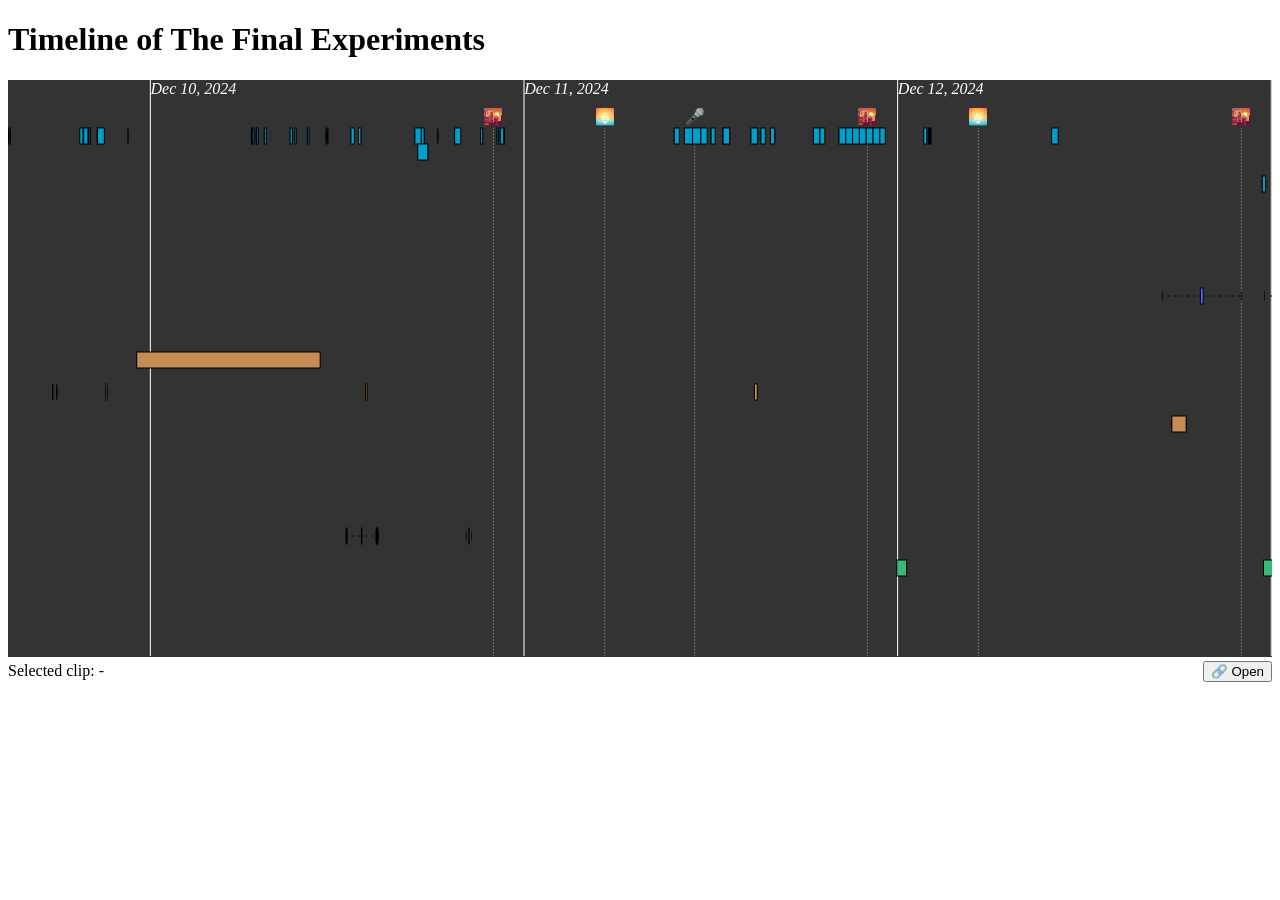
==== tfe-videos/index.html @ 9221a456 "Made clips selectable and added a button to open the video in a new tab instead of switching to the " ====
<!DOCTYPE html>
<html lang="en">

<head>
  <meta charset="utf-8">
  <meta name="viewport" content="width=device-width, initial-scale=1">
  <title>TFE Video Times</title>
  <link rel="stylesheet" href="style.css">
  <script defer type="module">
    import { closePopupWindow, showClipInfo, openClipLink } from "./video-times.js";
    window.closePopupWindow = closePopupWindow;
    window.showClipInfo = showClipInfo;
    window.openClipLink = openClipLink;
  </script>
</head>

<body>
	<h1>Timeline of The Final Experiments</h1>
	<div id="player1"></div>
	<div id="timeline"></div>
	<div id="svgContainer" class="timeline"></div>
  <div class="hori-flex">
    <div>Selected clip:&nbsp;</div>
    <div id="clip-name" style="flex-grow: 1; text-overflow: ellipsis; overflow: hidden" width="100%">-</div>
    <!--<button onclick="showClipInfo()">🎞️ Info</button>-->
    <button onclick="openClipLink()">🔗 Open</button>
  </div>
  <div id="popup-background" onclick="closePopupWindow()">
    <div id="popup-window" onclick="event.stopPropagation()">
      <div id="popup-caption">
        <div id="popup-title">Clip properties</div>
        <a id="popup-close-button" role="button" href="javascript:closePopupWindow();">✖</a>
      </div>
      <table>
        <tr>
          <th>Video</th>
          <td><a href="https://www.youtube.com/watch?v=Uo_kV3w5dCg" target="_blank">Timelapse of flight QF27 10-Dec-2024 en route to The Final Experiment Expedition</a></td>
        </tr>
        <tr>
          <th>Segment</th>
          <td>(Full video)</td>
        </tr>
        <tr>
          <th>Confidence interval</th>
          <td>±0.3 s</td>
        </tr>
        <tr>
          <th>Properties</th>
          <td>not live, timelapse</td>
        </tr>
      </table>
    </div>
  </div>
</body>

</html>
---- tfe-videos/style.css ----
tr:nth-child(odd) {
	background: white;
}
 
tr:nth-child(even) {
	background: silver;
}

tr:nth-child(odd) th {
	background: white;
}
 
tr:nth-child(even) th {
	background: silver;
}

.timeline {
	overflow-x: scroll;
}

#popup-background {
	position: fixed;
	width: 100%;
	height: 100%;
	background: rgba(0, 0, 0, 0.5);
	margin: auto;
	top: 0;
	right: 0;
	bottom: 0;
	left: 0;
	z-index: 10;
	display: none;
}

#popup-window {
	position: fixed;
	width: fit-content;
	height: fit-content;
	background: white;
	overflow: hidden;
	margin: auto;
	box-shadow: 0px 0px 50px black;
	border-radius: 20px;
	top: 0;
	right: 0;
	bottom: 0;
	left: 0;
	z-index: 11;
}

#popup-caption {
	background-color: cornflowerblue;
	padding: 15px;
	padding-top: 6px;
	padding-bottom: 8px;
	font-family: sans-serif;
	font-weight: bold;
	font-size: x-large;
	display: flex;
	align-items: baseline;
}

#popup-title {
	text-align: center;
	flex-grow: 1;
}

#popup-close-button {
	color: black;
	text-decoration: none;
	margin-left: 10px;
}

.hori-flex {
	display: flex;
	align-items: baseline;
	white-space: nowrap;
}
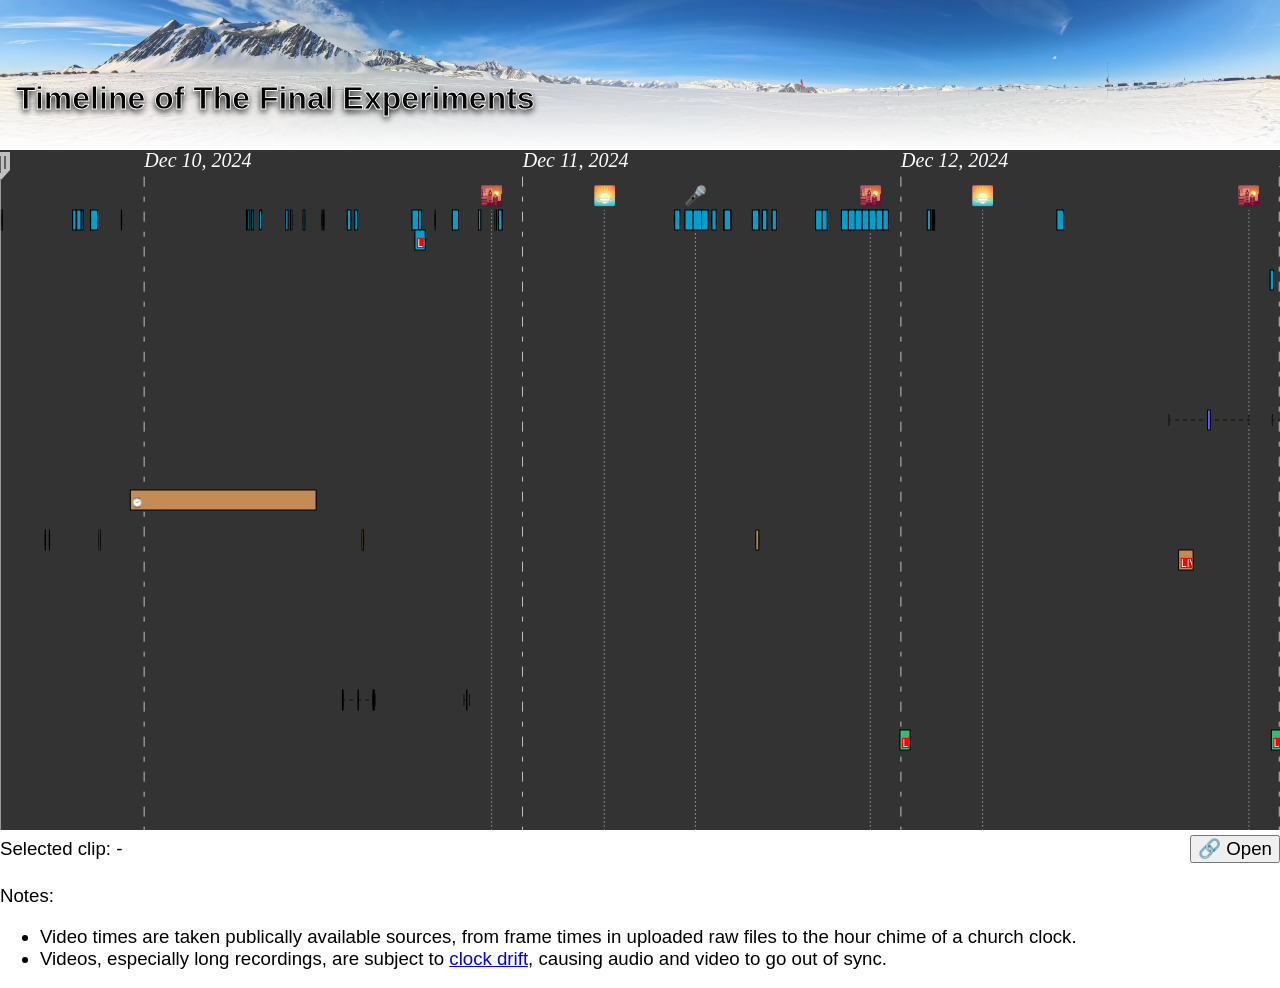
==== commit ab81ffee: "Added a draggable tracker to the top of the timeline. No functionality yet." ====
--- a/tfe-videos/index.html
+++ b/tfe-videos/index.html
@@ -16,15 +16,21 @@
 
 <body>
 	<h1>Timeline of The Final Experiments</h1>
-	<div id="player1"></div>
 	<div id="timeline"></div>
-	<div id="svgContainer" class="timeline"></div>
+  <div id="svgContainer" class="timeline"></div>
   <div class="hori-flex">
     <div>Selected clip:&nbsp;</div>
     <div id="clip-name" style="flex-grow: 1; text-overflow: ellipsis; overflow: hidden" width="100%">-</div>
     <!--<button onclick="showClipInfo()">🎞️ Info</button>-->
     <button onclick="openClipLink()">🔗 Open</button>
   </div>
+  <br/>
+  Notes:
+  <ul>
+    <li>Video times are taken publically available sources, from frame times in uploaded raw files to the hour chime of a church clock.</li>
+    <li>Videos, especially long recordings, are subject to <a href="https://protyposis.net/files/mmm2015-timedrift-cameraready.pdf" target="_blank">clock drift</a>, causing audio and video to go out of sync.</li>
+  </ul> 
+	
   <div id="popup-background" onclick="closePopupWindow()">
     <div id="popup-window" onclick="event.stopPropagation()">
       <div id="popup-caption">
--- a/tfe-videos/style.css
+++ b/tfe-videos/style.css
@@ -1,3 +1,28 @@
+* {
+	font-size: 14pt;
+	font-family: 'Trebuchet MS', 'Lucida Sans Unicode', 'Lucida Grande', 'Lucida Sans', Arial, sans-serif;
+}
+
+body {
+	margin: 0;
+}
+
+h1 {
+	font-family: 'Segoe UI', Tahoma, Geneva, Verdana, sans-serif;
+	font-size: 24pt;
+	font-weight: 900;
+	color: black;
+	-webkit-text-fill-color: black;
+	-webkit-text-stroke: 0.9px white;
+	text-shadow: 0 3px 6px black;
+	padding-left: 0.5em;
+	position: relative;
+	background-image: url("img/header.png");
+	background-position: 1000px 0px;
+	height: 70px;
+	padding-top: 80px;
+	margin: 0;
+}
 
 tr:nth-child(odd) {
 	background: white;
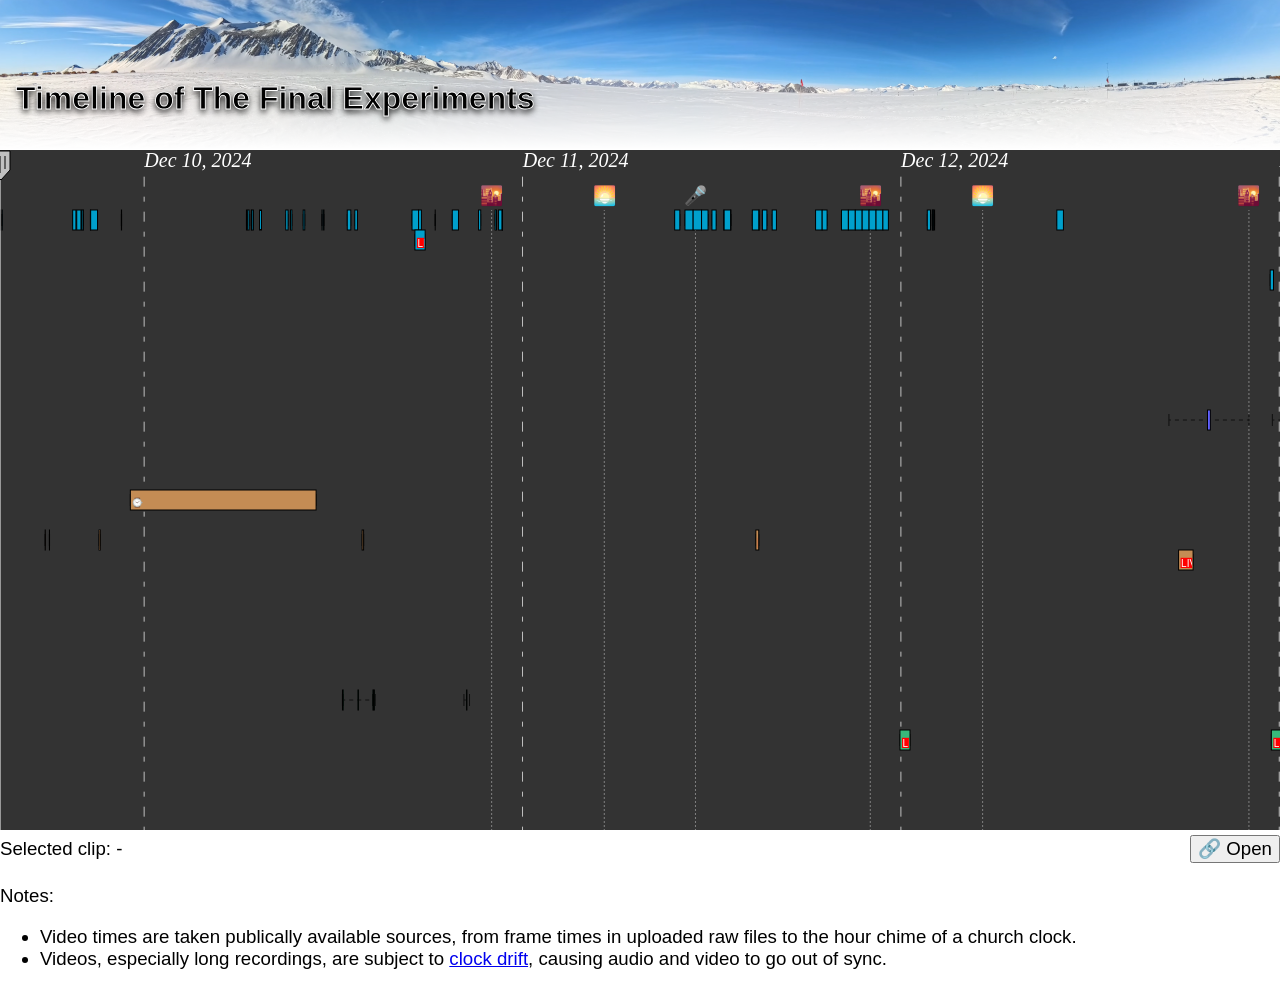
==== commit a5d8a44a: "Added basic HTML5 video preview." ====
--- a/tfe-videos/index.html
+++ b/tfe-videos/index.html
@@ -24,12 +24,13 @@
     <!--<button onclick="showClipInfo()">🎞️ Info</button>-->
     <button onclick="openClipLink()">🔗 Open</button>
   </div>
+  <div id="video-previews"></div>
   <br/>
   Notes:
   <ul>
     <li>Video times are taken publically available sources, from frame times in uploaded raw files to the hour chime of a church clock.</li>
     <li>Videos, especially long recordings, are subject to <a href="https://protyposis.net/files/mmm2015-timedrift-cameraready.pdf" target="_blank">clock drift</a>, causing audio and video to go out of sync.</li>
-  </ul> 
+  </ul>
 	
   <div id="popup-background" onclick="closePopupWindow()">
     <div id="popup-window" onclick="event.stopPropagation()">
--- a/tfe-videos/style.css
+++ b/tfe-videos/style.css
@@ -102,3 +102,7 @@
 	align-items: baseline;
 	white-space: nowrap;
 }
+
+#video-preview {
+	display: flex;
+}
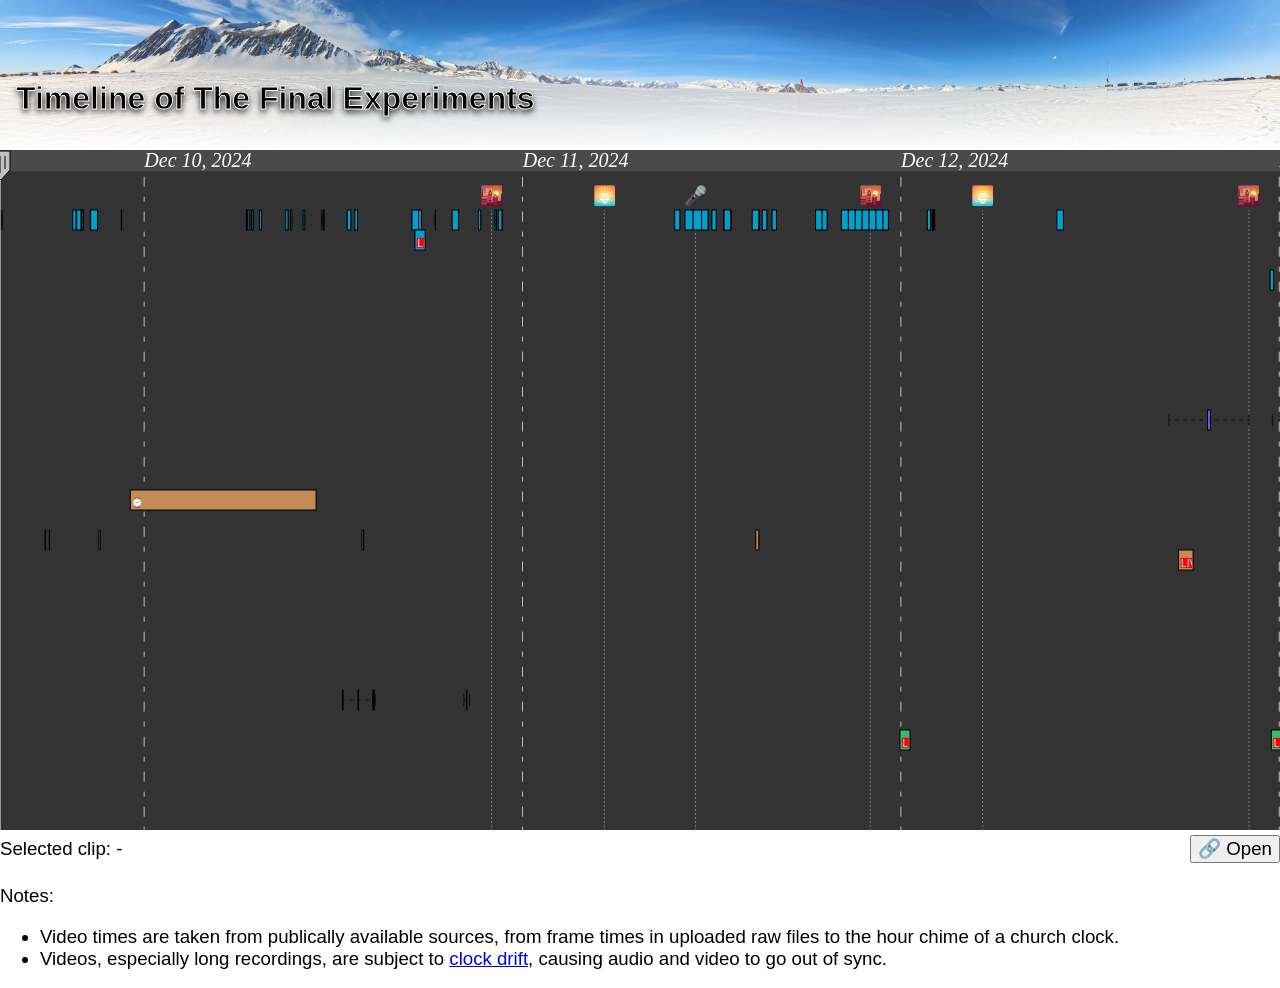
==== commit 3080d40b: "Added clickable bar behind the tracker, to facilitate jumping to a point in time. Clicking a clip no" ====
--- a/tfe-videos/index.html
+++ b/tfe-videos/index.html
@@ -28,7 +28,7 @@
   <br/>
   Notes:
   <ul>
-    <li>Video times are taken publically available sources, from frame times in uploaded raw files to the hour chime of a church clock.</li>
+    <li>Video times are taken from publically available sources, from frame times in uploaded raw files to the hour chime of a church clock.</li>
     <li>Videos, especially long recordings, are subject to <a href="https://protyposis.net/files/mmm2015-timedrift-cameraready.pdf" target="_blank">clock drift</a>, causing audio and video to go out of sync.</li>
   </ul>
 	
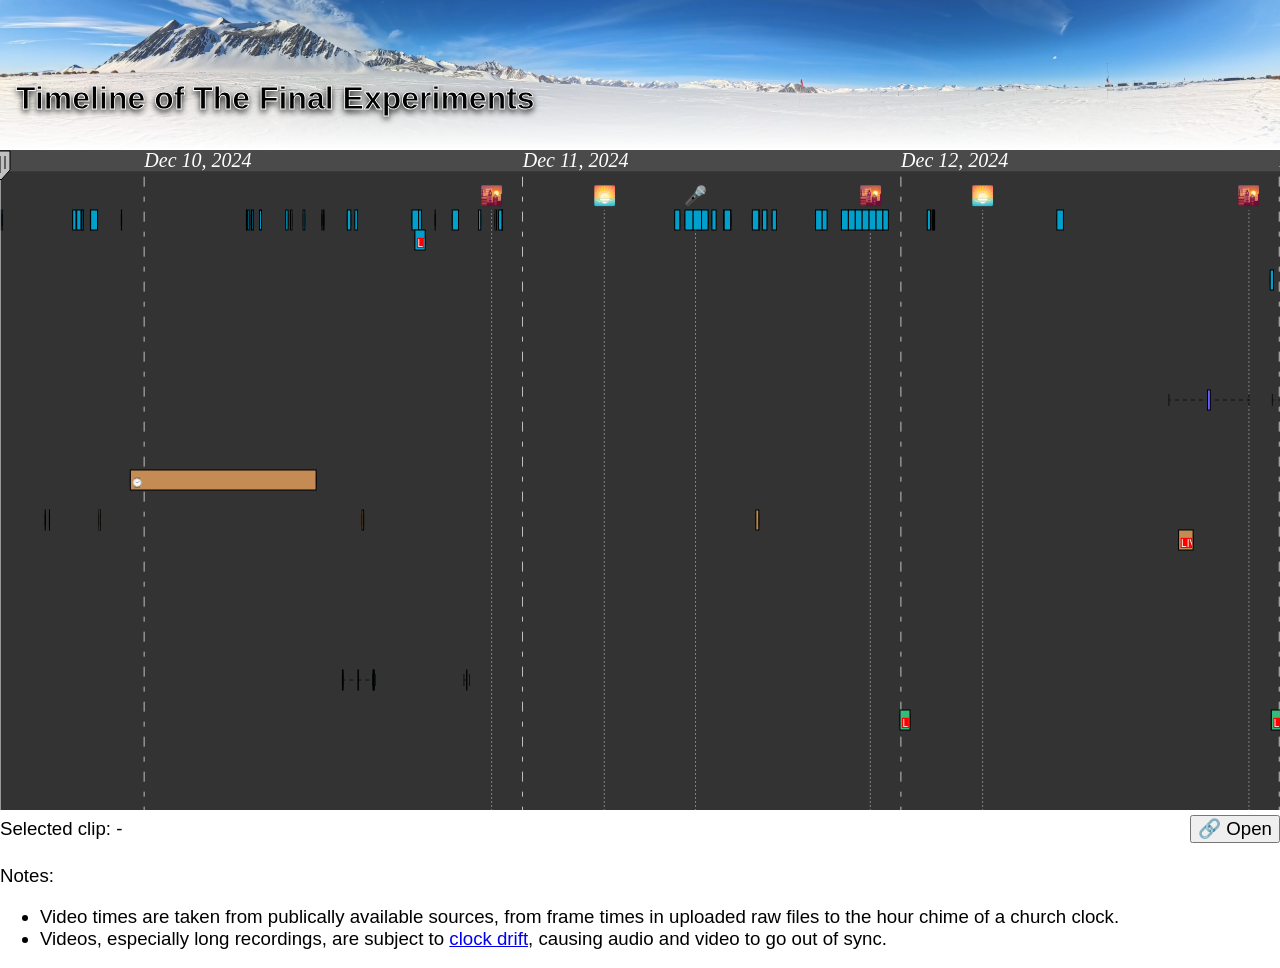
==== commit 1c419ca9: "Implemented an asynchronous callback mechanism for embed players to properly sequence requests, maki" ====
(no text change in the page or its own stylesheets)
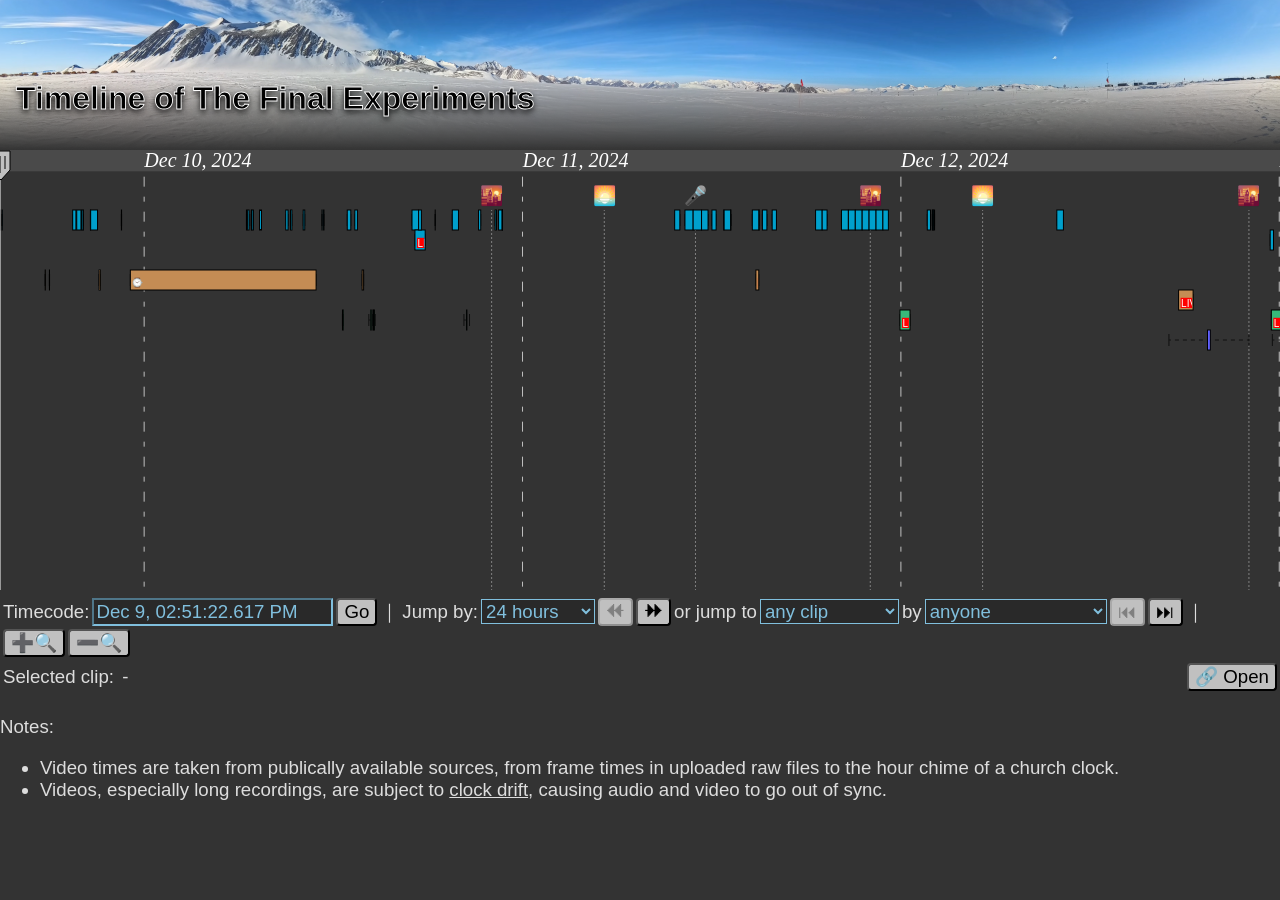
==== commit f21ef37f: "Added controls under the video timeline to search it and zoom in/out." ====
--- a/tfe-videos/index.html
+++ b/tfe-videos/index.html
@@ -7,10 +7,31 @@
   <title>TFE Video Times</title>
   <link rel="stylesheet" href="style.css">
   <script defer type="module">
-    import { closePopupWindow, showClipInfo, openClipLink } from "./video-times.js";
+    import {
+      closePopupWindow,
+      showClipInfo,
+      openClipLink,
+      validateTimecode,
+      jumpToTimecode,
+      checkJumpInterval,
+      jumpBack, jumpFwd,
+      checkClipCategory,
+      jumpToPrevClip, jumpToNextClip,
+      zoomIn, zoomOut,
+    } from "./video-times.js";
     window.closePopupWindow = closePopupWindow;
     window.showClipInfo = showClipInfo;
     window.openClipLink = openClipLink;
+    window.validateTimecode = validateTimecode;
+    window.jumpToTimecode = jumpToTimecode;
+    window.checkJumpInterval = checkJumpInterval;
+    window.jumpBack = jumpBack;
+    window.jumpFwd = jumpFwd;
+    window.checkClipCategory = checkClipCategory;
+    window.jumpToPrevClip = jumpToPrevClip;
+    window.jumpToNextClip = jumpToNextClip;
+    window.zoomIn = zoomIn;
+    window.zoomOut = zoomOut;
   </script>
 </head>
 
@@ -18,6 +39,51 @@
 	<h1>Timeline of The Final Experiments</h1>
 	<div id="timeline"></div>
   <div id="svgContainer" class="timeline"></div>
+  <div class="hori-flex">
+    <div>
+      <label for="timecode">Timecode: </label>
+      <input type="text" id="timecode" autocorrect="off" inputmode="full-width-latin" size="20" onchange="validateTimecode()"/>
+      <button id="timecodeGo" onclick="jumpToTimecode()" title="Jump to timecode">Go</button>
+      ｜
+    </div>
+    <div>
+      <label for="jumpInterval">Jump by: </label>
+      <select id="jumpInterval" onchange="checkJumpInterval();">
+        <option value="86400">24 hours</option>
+        <option value="43200">12 hours</option>
+        <option value="21600">6 hours</option>
+        <option value="7200">2 hours</option>
+        <option value="3600">1 hour</option>
+        <option value="1800">30 minutes</option>
+        <option value="600">10 minutes</option>
+        <option value="60">1 minute</option>
+        <option value="5">5 seconds</option>
+      </select>
+      <button id="jumpBack" onclick="jumpBack()" title="Jump backwards">⯬</button>
+      <button id="jumpFwd" onclick="jumpFwd()" title="Jump forwards">⯮</button>
+    </div>
+    <div>
+      <label for="clipCategory"> or jump to </label>
+      <select id="clipCategory" onchange="checkClipCategory();">
+        <option value="all">any clip</option>
+        <option value="personal">personal clips</option>
+        <option value="live">live clips</option>
+        <option value="static">fixed cameras</option>
+        <option value="timelapse">timelapses</option>
+      </select>
+      <label for="cameraOwner"> by </label>
+      <select id="cameraOwner" onchange="checkClipCategory();">
+        <option value="anyone">anyone</option>
+      </select>
+      <button id="prevClipBtn" onclick="jumpToPrevClip()" title="Previous clip">⏮</button>
+      <button id="nextClipBtn" onclick="jumpToNextClip()" title="Next clip">⏭</button>
+      ｜
+    </div>
+    <div style="flex-grow: 1; align-items: flex-end;">
+      <button onclick="zoomIn()" title="Zoom in">➕🔍</button>
+      <button onclick="zoomOut()" title="Zoom out">➖🔍</button>
+    </div>
+  </div>
   <div class="hori-flex">
     <div>Selected clip:&nbsp;</div>
     <div id="clip-name" style="flex-grow: 1; text-overflow: ellipsis; overflow: hidden" width="100%">-</div>
--- a/tfe-videos/style.css
+++ b/tfe-videos/style.css
@@ -1,6 +1,8 @@
 * {
 	font-size: 14pt;
 	font-family: 'Trebuchet MS', 'Lucida Sans Unicode', 'Lucida Grande', 'Lucida Sans', Arial, sans-serif;
+	color: #dddddd;
+	background-color: #333333;
 }
 
 body {
@@ -99,10 +101,54 @@
 
 .hori-flex {
 	display: flex;
+	flex-wrap: wrap;
 	align-items: baseline;
+	gap: 3px;
+	padding: 3px;
+	white-space-collapse: collapse;
 	white-space: nowrap;
 }
 
-#video-preview {
+.hori-flex > div {
 	display: flex;
-}+	align-items: baseline;
+	gap: 3px;
+}
+
+#video-previews {
+	width: 100%;
+	display: grid;
+	justify-content: center;
+	grid-template-columns: repeat(auto-fit, 30px);
+	grid-template-rows: repeat(auto-fit, 30px);
+	grid-auto-flow: row dense;
+}
+
+a:visited {
+	color: silver;
+}
+
+a:hover {
+	color: yellowgreen;
+}
+
+button {
+	cursor: pointer;
+	color: initial;
+	background-color: silver;
+	border-radius: 4px;
+}
+
+button:disabled {
+	color: gray;
+}
+
+select, input, option {
+	color: #80bfdd;
+	background-color: #292929;
+	border-color: #80bfdd;
+}
+
+select option {
+	background-color: unset;
+}
